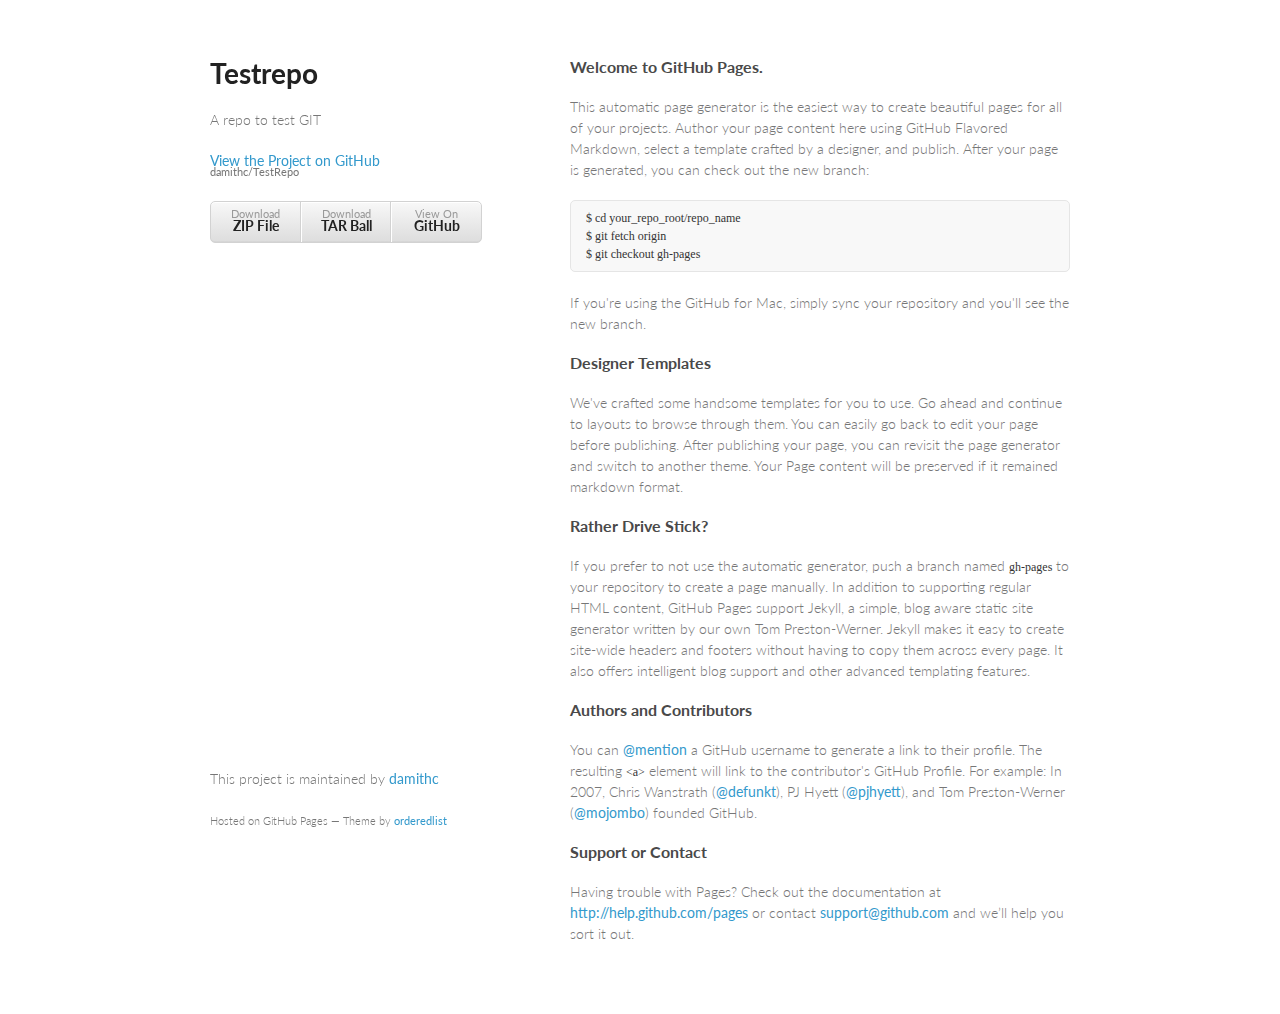
==== index.html @ 1657a9c9 "Create gh-pages branch via GitHub" ====
<!doctype html>
<html>
  <head>
    <meta charset="utf-8">
    <meta http-equiv="X-UA-Compatible" content="chrome=1">
    <title>Testrepo by damithc</title>

    <link rel="stylesheet" href="stylesheets/styles.css">
    <link rel="stylesheet" href="stylesheets/pygment_trac.css">
    <meta name="viewport" content="width=device-width, initial-scale=1, user-scalable=no">
    <!--[if lt IE 9]>
    <script src="//html5shiv.googlecode.com/svn/trunk/html5.js"></script>
    <![endif]-->
  </head>
  <body>
    <div class="wrapper">
      <header>
        <h1>Testrepo</h1>
        <p>A repo to test GIT</p>

        <p class="view"><a href="https://github.com/damithc/TestRepo">View the Project on GitHub <small>damithc/TestRepo</small></a></p>


        <ul>
          <li><a href="https://github.com/damithc/TestRepo/zipball/master">Download <strong>ZIP File</strong></a></li>
          <li><a href="https://github.com/damithc/TestRepo/tarball/master">Download <strong>TAR Ball</strong></a></li>
          <li><a href="https://github.com/damithc/TestRepo">View On <strong>GitHub</strong></a></li>
        </ul>
      </header>
      <section>
        <h3>
<a name="welcome-to-github-pages" class="anchor" href="#welcome-to-github-pages"><span class="octicon octicon-link"></span></a>Welcome to GitHub Pages.</h3>

<p>This automatic page generator is the easiest way to create beautiful pages for all of your projects. Author your page content here using GitHub Flavored Markdown, select a template crafted by a designer, and publish. After your page is generated, you can check out the new branch:</p>

<pre><code>$ cd your_repo_root/repo_name
$ git fetch origin
$ git checkout gh-pages
</code></pre>

<p>If you're using the GitHub for Mac, simply sync your repository and you'll see the new branch.</p>

<h3>
<a name="designer-templates" class="anchor" href="#designer-templates"><span class="octicon octicon-link"></span></a>Designer Templates</h3>

<p>We've crafted some handsome templates for you to use. Go ahead and continue to layouts to browse through them. You can easily go back to edit your page before publishing. After publishing your page, you can revisit the page generator and switch to another theme. Your Page content will be preserved if it remained markdown format.</p>

<h3>
<a name="rather-drive-stick" class="anchor" href="#rather-drive-stick"><span class="octicon octicon-link"></span></a>Rather Drive Stick?</h3>

<p>If you prefer to not use the automatic generator, push a branch named <code>gh-pages</code> to your repository to create a page manually. In addition to supporting regular HTML content, GitHub Pages support Jekyll, a simple, blog aware static site generator written by our own Tom Preston-Werner. Jekyll makes it easy to create site-wide headers and footers without having to copy them across every page. It also offers intelligent blog support and other advanced templating features.</p>

<h3>
<a name="authors-and-contributors" class="anchor" href="#authors-and-contributors"><span class="octicon octicon-link"></span></a>Authors and Contributors</h3>

<p>You can <a href="https://github.com/blog/821" class="user-mention">@mention</a> a GitHub username to generate a link to their profile. The resulting <code>&lt;a&gt;</code> element will link to the contributor's GitHub Profile. For example: In 2007, Chris Wanstrath (<a href="https://github.com/defunkt" class="user-mention">@defunkt</a>), PJ Hyett (<a href="https://github.com/pjhyett" class="user-mention">@pjhyett</a>), and Tom Preston-Werner (<a href="https://github.com/mojombo" class="user-mention">@mojombo</a>) founded GitHub.</p>

<h3>
<a name="support-or-contact" class="anchor" href="#support-or-contact"><span class="octicon octicon-link"></span></a>Support or Contact</h3>

<p>Having trouble with Pages? Check out the documentation at <a href="http://help.github.com/pages">http://help.github.com/pages</a> or contact <a href="mailto:support@github.com">support@github.com</a> and we’ll help you sort it out.</p>
      </section>
      <footer>
        <p>This project is maintained by <a href="https://github.com/damithc">damithc</a></p>
        <p><small>Hosted on GitHub Pages &mdash; Theme by <a href="https://github.com/orderedlist">orderedlist</a></small></p>
      </footer>
    </div>
    <script src="javascripts/scale.fix.js"></script>
    
  </body>
</html>
---- stylesheets/styles.css ----
@import url(https://fonts.googleapis.com/css?family=Lato:300italic,700italic,300,700);

body {
  padding:50px;
  font:14px/1.5 Lato, "Helvetica Neue", Helvetica, Arial, sans-serif;
  color:#777;
  font-weight:300;
}

h1, h2, h3, h4, h5, h6 {
  color:#222;
  margin:0 0 20px;
}

p, ul, ol, table, pre, dl {
  margin:0 0 20px;
}

h1, h2, h3 {
  line-height:1.1;
}

h1 {
  font-size:28px;
}

h2 {
  color:#393939;
}

h3, h4, h5, h6 {
  color:#494949;
}

a {
  color:#39c;
  font-weight:400;
  text-decoration:none;
}

a small {
  font-size:11px;
  color:#777;
  margin-top:-0.6em;
  display:block;
}

.wrapper {
  width:860px;
  margin:0 auto;
}

blockquote {
  border-left:1px solid #e5e5e5;
  margin:0;
  padding:0 0 0 20px;
  font-style:italic;
}

code, pre {
  font-family:Monaco, Bitstream Vera Sans Mono, Lucida Console, Terminal;
  color:#333;
  font-size:12px;
}

pre {
  padding:8px 15px;
  background: #f8f8f8;  
  border-radius:5px;
  border:1px solid #e5e5e5;
  overflow-x: auto;
}

table {
  width:100%;
  border-collapse:collapse;
}

th, td {
  text-align:left;
  padding:5px 10px;
  border-bottom:1px solid #e5e5e5;
}

dt {
  color:#444;
  font-weight:700;
}

th {
  color:#444;
}

img {
  max-width:100%;
}

header {
  width:270px;
  float:left;
  position:fixed;
}

header ul {
  list-style:none;
  height:40px;
  
  padding:0;
  
  background: #eee;
  background: -moz-linear-gradient(top, #f8f8f8 0%, #dddddd 100%);
  background: -webkit-gradient(linear, left top, left bottom, color-stop(0%,#f8f8f8), color-stop(100%,#dddddd));
  background: -webkit-linear-gradient(top, #f8f8f8 0%,#dddddd 100%);
  background: -o-linear-gradient(top, #f8f8f8 0%,#dddddd 100%);
  background: -ms-linear-gradient(top, #f8f8f8 0%,#dddddd 100%);
  background: linear-gradient(top, #f8f8f8 0%,#dddddd 100%);
  
  border-radius:5px;
  border:1px solid #d2d2d2;
  box-shadow:inset #fff 0 1px 0, inset rgba(0,0,0,0.03) 0 -1px 0;
  width:270px;
}

header li {
  width:89px;
  float:left;
  border-right:1px solid #d2d2d2;
  height:40px;
}

header ul a {
  line-height:1;
  font-size:11px;
  color:#999;
  display:block;
  text-align:center;
  padding-top:6px;
  height:40px;
}

strong {
  color:#222;
  font-weight:700;
}

header ul li + li {
  width:88px;
  border-left:1px solid #fff;
}

header ul li + li + li {
  border-right:none;
  width:89px;
}

header ul a strong {
  font-size:14px;
  display:block;
  color:#222;
}

section {
  width:500px;
  float:right;
  padding-bottom:50px;
}

small {
  font-size:11px;
}

hr {
  border:0;
  background:#e5e5e5;
  height:1px;
  margin:0 0 20px;
}

footer {
  width:270px;
  float:left;
  position:fixed;
  bottom:50px;
}

@media print, screen and (max-width: 960px) {
  
  div.wrapper {
    width:auto;
    margin:0;
  }
  
  header, section, footer {
    float:none;
    position:static;
    width:auto;
  }
  
  header {
    padding-right:320px;
  }
  
  section {
    border:1px solid #e5e5e5;
    border-width:1px 0;
    padding:20px 0;
    margin:0 0 20px;
  }
  
  header a small {
    display:inline;
  }
  
  header ul {
    position:absolute;
    right:50px;
    top:52px;
  }
}

@media print, screen and (max-width: 720px) {
  body {
    word-wrap:break-word;
  }
  
  header {
    padding:0;
  }
  
  header ul, header p.view {
    position:static;
  }
  
  pre, code {
    word-wrap:normal;
  }
}

@media print, screen and (max-width: 480px) {
  body {
    padding:15px;
  }
  
  header ul {
    display:none;
  }
}

@media print {
  body {
    padding:0.4in;
    font-size:12pt;
    color:#444;
  }
}
---- stylesheets/pygment_trac.css ----
.highlight  { background: #ffffff; }
.highlight .c { color: #999988; font-style: italic } /* Comment */
.highlight .err { color: #a61717; background-color: #e3d2d2 } /* Error */
.highlight .k { font-weight: bold } /* Keyword */
.highlight .o { font-weight: bold } /* Operator */
.highlight .cm { color: #999988; font-style: italic } /* Comment.Multiline */
.highlight .cp { color: #999999; font-weight: bold } /* Comment.Preproc */
.highlight .c1 { color: #999988; font-style: italic } /* Comment.Single */
.highlight .cs { color: #999999; font-weight: bold; font-style: italic } /* Comment.Special */
.highlight .gd { color: #000000; background-color: #ffdddd } /* Generic.Deleted */
.highlight .gd .x { color: #000000; background-color: #ffaaaa } /* Generic.Deleted.Specific */
.highlight .ge { font-style: italic } /* Generic.Emph */
.highlight .gr { color: #aa0000 } /* Generic.Error */
.highlight .gh { color: #999999 } /* Generic.Heading */
.highlight .gi { color: #000000; background-color: #ddffdd } /* Generic.Inserted */
.highlight .gi .x { color: #000000; background-color: #aaffaa } /* Generic.Inserted.Specific */
.highlight .go { color: #888888 } /* Generic.Output */
.highlight .gp { color: #555555 } /* Generic.Prompt */
.highlight .gs { font-weight: bold } /* Generic.Strong */
.highlight .gu { color: #800080; font-weight: bold; } /* Generic.Subheading */
.highlight .gt { color: #aa0000 } /* Generic.Traceback */
.highlight .kc { font-weight: bold } /* Keyword.Constant */
.highlight .kd { font-weight: bold } /* Keyword.Declaration */
.highlight .kn { font-weight: bold } /* Keyword.Namespace */
.highlight .kp { font-weight: bold } /* Keyword.Pseudo */
.highlight .kr { font-weight: bold } /* Keyword.Reserved */
.highlight .kt { color: #445588; font-weight: bold } /* Keyword.Type */
.highlight .m { color: #009999 } /* Literal.Number */
.highlight .s { color: #d14 } /* Literal.String */
.highlight .na { color: #008080 } /* Name.Attribute */
.highlight .nb { color: #0086B3 } /* Name.Builtin */
.highlight .nc { color: #445588; font-weight: bold } /* Name.Class */
.highlight .no { color: #008080 } /* Name.Constant */
.highlight .ni { color: #800080 } /* Name.Entity */
.highlight .ne { color: #990000; font-weight: bold } /* Name.Exception */
.highlight .nf { color: #990000; font-weight: bold } /* Name.Function */
.highlight .nn { color: #555555 } /* Name.Namespace */
.highlight .nt { color: #000080 } /* Name.Tag */
.highlight .nv { color: #008080 } /* Name.Variable */
.highlight .ow { font-weight: bold } /* Operator.Word */
.highlight .w { color: #bbbbbb } /* Text.Whitespace */
.highlight .mf { color: #009999 } /* Literal.Number.Float */
.highlight .mh { color: #009999 } /* Literal.Number.Hex */
.highlight .mi { color: #009999 } /* Literal.Number.Integer */
.highlight .mo { color: #009999 } /* Literal.Number.Oct */
.highlight .sb { color: #d14 } /* Literal.String.Backtick */
.highlight .sc { color: #d14 } /* Literal.String.Char */
.highlight .sd { color: #d14 } /* Literal.String.Doc */
.highlight .s2 { color: #d14 } /* Literal.String.Double */
.highlight .se { color: #d14 } /* Literal.String.Escape */
.highlight .sh { color: #d14 } /* Literal.String.Heredoc */
.highlight .si { color: #d14 } /* Literal.String.Interpol */
.highlight .sx { color: #d14 } /* Literal.String.Other */
.highlight .sr { color: #009926 } /* Literal.String.Regex */
.highlight .s1 { color: #d14 } /* Literal.String.Single */
.highlight .ss { color: #990073 } /* Literal.String.Symbol */
.highlight .bp { color: #999999 } /* Name.Builtin.Pseudo */
.highlight .vc { color: #008080 } /* Name.Variable.Class */
.highlight .vg { color: #008080 } /* Name.Variable.Global */
.highlight .vi { color: #008080 } /* Name.Variable.Instance */
.highlight .il { color: #009999 } /* Literal.Number.Integer.Long */

.type-csharp .highlight .k { color: #0000FF }
.type-csharp .highlight .kt { color: #0000FF }
.type-csharp .highlight .nf { color: #000000; font-weight: normal }
.type-csharp .highlight .nc { color: #2B91AF }
.type-csharp .highlight .nn { color: #000000 }
.type-csharp .highlight .s { color: #A31515 }
.type-csharp .highlight .sc { color: #A31515 }
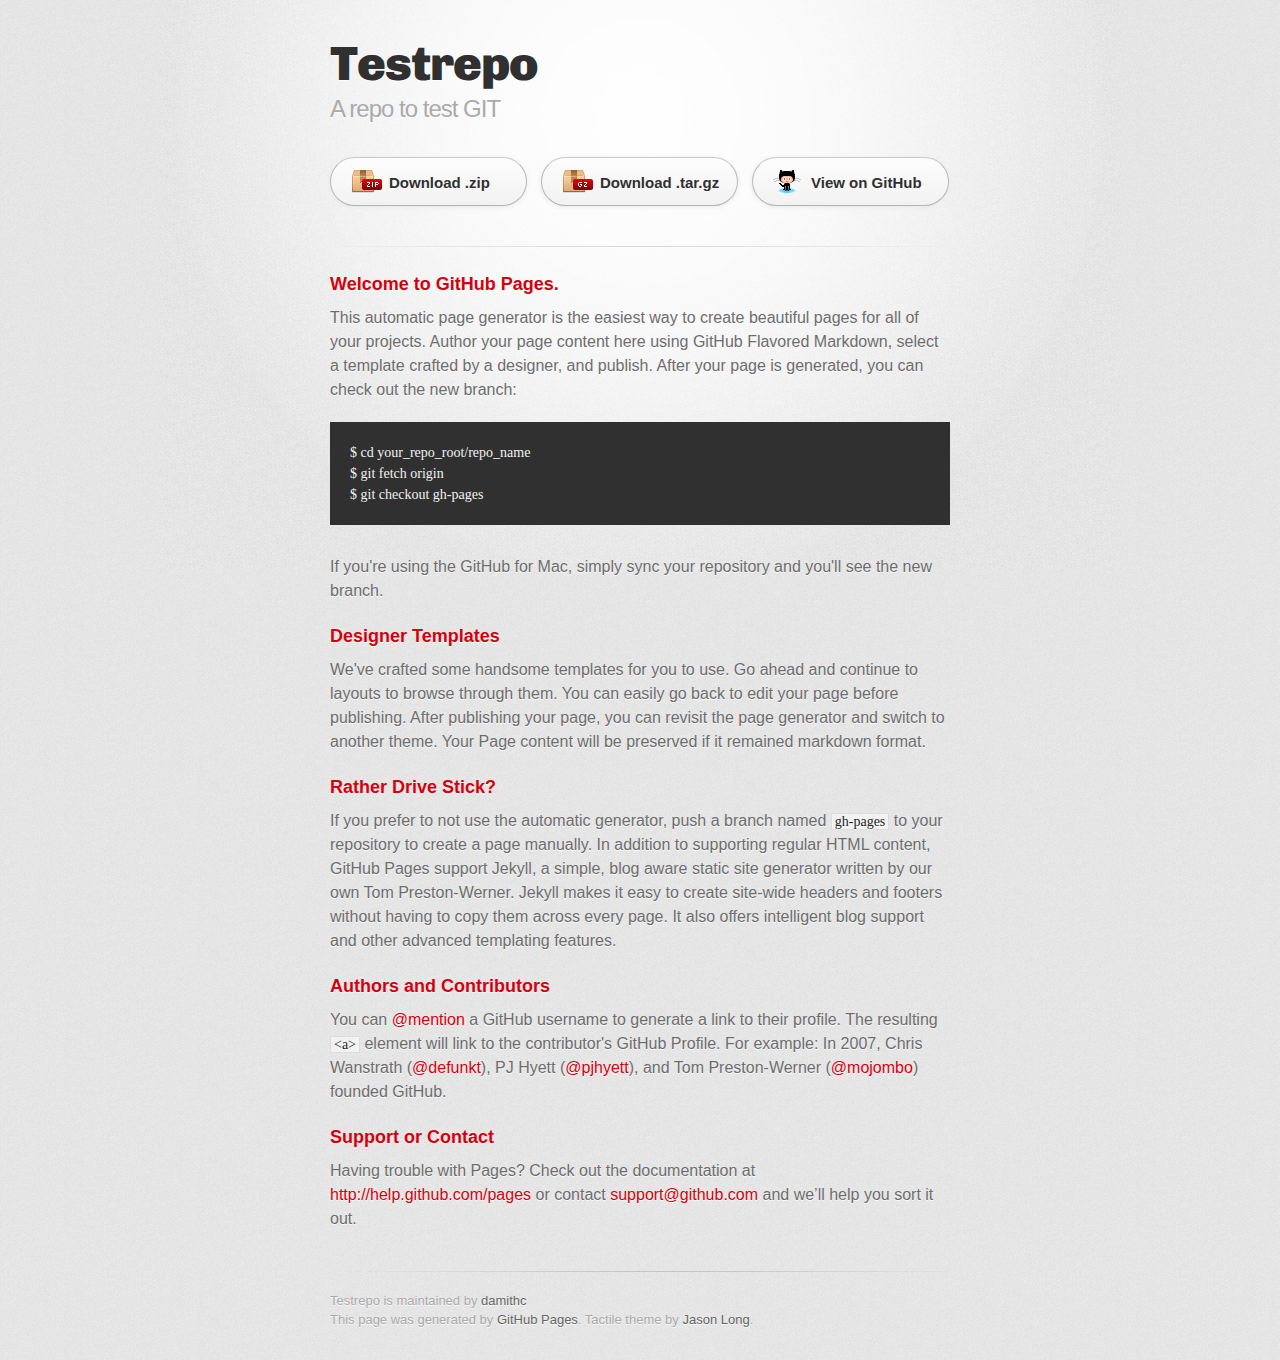
==== commit 516cfbc8: "Create gh-pages branch via GitHub" ====
--- a/index.html
+++ b/index.html
@@ -1,34 +1,37 @@
-<!doctype html>
+<!DOCTYPE html>
 <html>
   <head>
-    <meta charset="utf-8">
+    <meta charset='utf-8'>
     <meta http-equiv="X-UA-Compatible" content="chrome=1">
-    <title>Testrepo by damithc</title>
-
-    <link rel="stylesheet" href="stylesheets/styles.css">
-    <link rel="stylesheet" href="stylesheets/pygment_trac.css">
-    <meta name="viewport" content="width=device-width, initial-scale=1, user-scalable=no">
+    <link href='https://fonts.googleapis.com/css?family=Chivo:900' rel='stylesheet' type='text/css'>
+    <link rel="stylesheet" type="text/css" href="stylesheets/stylesheet.css" media="screen" />
+    <link rel="stylesheet" type="text/css" href="stylesheets/pygment_trac.css" media="screen" />
+    <link rel="stylesheet" type="text/css" href="stylesheets/print.css" media="print" />
     <!--[if lt IE 9]>
     <script src="//html5shiv.googlecode.com/svn/trunk/html5.js"></script>
     <![endif]-->
+    <title>Testrepo by damithc</title>
   </head>
+
   <body>
-    <div class="wrapper">
-      <header>
-        <h1>Testrepo</h1>
-        <p>A repo to test GIT</p>
+    <div id="container">
+      <div class="inner">
 
-        <p class="view"><a href="https://github.com/damithc/TestRepo">View the Project on GitHub <small>damithc/TestRepo</small></a></p>
+        <header>
+          <h1>Testrepo</h1>
+          <h2>A repo to test GIT</h2>
+        </header>
 
+        <section id="downloads" class="clearfix">
+          <a href="https://github.com/damithc/TestRepo/zipball/master" id="download-zip" class="button"><span>Download .zip</span></a>
+          <a href="https://github.com/damithc/TestRepo/tarball/master" id="download-tar-gz" class="button"><span>Download .tar.gz</span></a>
+          <a href="https://github.com/damithc/TestRepo" id="view-on-github" class="button"><span>View on GitHub</span></a>
+        </section>
 
-        <ul>
-          <li><a href="https://github.com/damithc/TestRepo/zipball/master">Download <strong>ZIP File</strong></a></li>
-          <li><a href="https://github.com/damithc/TestRepo/tarball/master">Download <strong>TAR Ball</strong></a></li>
-          <li><a href="https://github.com/damithc/TestRepo">View On <strong>GitHub</strong></a></li>
-        </ul>
-      </header>
-      <section>
-        <h3>
+        <hr>
+
+        <section id="main_content">
+          <h3>
 <a name="welcome-to-github-pages" class="anchor" href="#welcome-to-github-pages"><span class="octicon octicon-link"></span></a>Welcome to GitHub Pages.</h3>
 
 <p>This automatic page generator is the easiest way to create beautiful pages for all of your projects. Author your page content here using GitHub Flavored Markdown, select a template crafted by a designer, and publish. After your page is generated, you can check out the new branch:</p>
@@ -59,13 +62,15 @@
 <a name="support-or-contact" class="anchor" href="#support-or-contact"><span class="octicon octicon-link"></span></a>Support or Contact</h3>
 
 <p>Having trouble with Pages? Check out the documentation at <a href="http://help.github.com/pages">http://help.github.com/pages</a> or contact <a href="mailto:support@github.com">support@github.com</a> and we’ll help you sort it out.</p>
-      </section>
-      <footer>
-        <p>This project is maintained by <a href="https://github.com/damithc">damithc</a></p>
-        <p><small>Hosted on GitHub Pages &mdash; Theme by <a href="https://github.com/orderedlist">orderedlist</a></small></p>
-      </footer>
+        </section>
+
+        <footer>
+          Testrepo is maintained by <a href="https://github.com/damithc">damithc</a><br>
+          This page was generated by <a href="http://pages.github.com">GitHub Pages</a>. Tactile theme by <a href="https://twitter.com/jasonlong">Jason Long</a>.
+        </footer>
+
+        
+      </div>
     </div>
-    <script src="javascripts/scale.fix.js"></script>
-    
   </body>
 </html>--- a/stylesheets/stylesheet.css
+++ b/stylesheets/stylesheet.css
@@ -0,0 +1,371 @@
+/* http://meyerweb.com/eric/tools/css/reset/ 
+   v2.0 | 20110126
+   License: none (public domain)
+*/
+html, body, div, span, applet, object, iframe,
+h1, h2, h3, h4, h5, h6, p, blockquote, pre,
+a, abbr, acronym, address, big, cite, code,
+del, dfn, em, img, ins, kbd, q, s, samp,
+small, strike, strong, sub, sup, tt, var,
+b, u, i, center,
+dl, dt, dd, ol, ul, li,
+fieldset, form, label, legend,
+table, caption, tbody, tfoot, thead, tr, th, td,
+article, aside, canvas, details, embed, 
+figure, figcaption, footer, header, hgroup, 
+menu, nav, output, ruby, section, summary,
+time, mark, audio, video {
+	margin: 0;
+	padding: 0;
+	border: 0;
+	font-size: 100%;
+	font: inherit;
+	vertical-align: baseline;
+}
+/* HTML5 display-role reset for older browsers */
+article, aside, details, figcaption, figure, 
+footer, header, hgroup, menu, nav, section {
+	display: block;
+}
+body {
+	line-height: 1;
+}
+ol, ul {
+	list-style: none;
+}
+blockquote, q {
+	quotes: none;
+}
+blockquote:before, blockquote:after,
+q:before, q:after {
+	content: '';
+	content: none;
+}
+table {
+	border-collapse: collapse;
+	border-spacing: 0;
+}
+
+/* LAYOUT STYLES */
+body {
+  font-size: 1em;
+  line-height: 1.5; 
+  background: #e7e7e7 url(../images/body-bg.png) 0 0 repeat;
+  font-family: 'Helvetica Neue', Helvetica, Arial, serif;
+  text-shadow: 0 1px 0 rgba(255, 255, 255, 0.8);
+  color: #6d6d6d;
+}
+
+a {
+  color: #d5000d;
+}
+a:hover {
+  color: #c5000c;
+}
+
+header {
+  padding-top: 35px;
+  padding-bottom: 25px;
+}
+
+header h1 {
+  font-family: 'Chivo', 'Helvetica Neue', Helvetica, Arial, serif; font-weight: 900;
+  letter-spacing: -1px;
+  font-size: 48px;
+  color: #303030;
+  line-height: 1.2;
+}
+
+header h2 {
+  letter-spacing: -1px;
+  font-size: 24px;
+  color: #aaa;
+  font-weight: normal;
+  line-height: 1.3;
+}
+
+#container {
+  background: transparent url(../images/highlight-bg.jpg) 50% 0 no-repeat;
+  min-height: 595px;
+}
+
+.inner {
+  width: 620px;
+  margin: 0 auto;
+}
+
+#container .inner img {
+  max-width: 100%;
+}
+
+#downloads {
+  margin-bottom: 40px;
+}
+
+a.button {
+  -moz-border-radius: 30px;
+  -webkit-border-radius: 30px;                     
+  border-radius: 30px;
+  border-top: solid 1px #cbcbcb;
+  border-left: solid 1px #b7b7b7;
+  border-right: solid 1px #b7b7b7;
+  border-bottom: solid 1px #b3b3b3;
+  color: #303030;
+  line-height: 25px;
+  font-weight: bold;
+  font-size: 15px;
+  padding: 12px 8px 12px 8px;
+  display: block;
+  float: left;
+  width: 179px;
+  margin-right: 14px;  
+  background: #fdfdfd; /* Old browsers */
+  background: -moz-linear-gradient(top,  #fdfdfd 0%, #f2f2f2 100%); /* FF3.6+ */
+  background: -webkit-gradient(linear, left top, left bottom, color-stop(0%,#fdfdfd), color-stop(100%,#f2f2f2)); /* Chrome,Safari4+ */
+  background: -webkit-linear-gradient(top,  #fdfdfd 0%,#f2f2f2 100%); /* Chrome10+,Safari5.1+ */
+  background: -o-linear-gradient(top,  #fdfdfd 0%,#f2f2f2 100%); /* Opera 11.10+ */
+  background: -ms-linear-gradient(top,  #fdfdfd 0%,#f2f2f2 100%); /* IE10+ */
+  background: linear-gradient(top,  #fdfdfd 0%,#f2f2f2 100%); /* W3C */
+  filter: progid:DXImageTransform.Microsoft.gradient( startColorstr='#fdfdfd', endColorstr='#f2f2f2',GradientType=0 ); /* IE6-9 */
+  -webkit-box-shadow: 10px 10px 5px #888;
+  -moz-box-shadow: 10px 10px 5px #888;
+  box-shadow: 0px 1px 5px #e8e8e8;
+}
+a.button:hover {
+  border-top: solid 1px #b7b7b7;
+  border-left: solid 1px #b3b3b3;
+  border-right: solid 1px #b3b3b3;
+  border-bottom: solid 1px #b3b3b3;
+  background: #fafafa; /* Old browsers */
+  background: -moz-linear-gradient(top,  #fdfdfd 0%, #f6f6f6 100%); /* FF3.6+ */
+  background: -webkit-gradient(linear, left top, left bottom, color-stop(0%,#fdfdfd), color-stop(100%,#f6f6f6)); /* Chrome,Safari4+ */
+  background: -webkit-linear-gradient(top,  #fdfdfd 0%,#f6f6f6 100%); /* Chrome10+,Safari5.1+ */
+  background: -o-linear-gradient(top,  #fdfdfd 0%,#f6f6f6 100%); /* Opera 11.10+ */
+  background: -ms-linear-gradient(top,  #fdfdfd 0%,#f6f6f6 100%); /* IE10+ */
+  background: linear-gradient(top,  #fdfdfd 0%,#f6f6f6, 100%); /* W3C */
+  filter: progid:DXImageTransform.Microsoft.gradient( startColorstr='#fdfdfd', endColorstr='#f6f6f6',GradientType=0 ); /* IE6-9 */
+}
+
+a.button span {
+  padding-left: 50px;
+  display: block;
+  height: 23px;
+}
+
+#download-zip span {
+  background: transparent url(../images/zip-icon.png) 12px 50% no-repeat;
+}
+#download-tar-gz span {
+  background: transparent url(../images/tar-gz-icon.png) 12px 50% no-repeat;
+}
+#view-on-github span {
+  background: transparent url(../images/octocat-icon.png) 12px 50% no-repeat;
+}
+#view-on-github {
+  margin-right: 0;
+}
+
+code, pre {
+  font-family: Monaco, "Bitstream Vera Sans Mono", "Lucida Console", Terminal;
+  color: #222;
+  margin-bottom: 30px;
+  font-size: 14px;
+}
+
+code {
+  background-color: #f2f2f2;
+  border: solid 1px #ddd;
+  padding: 0 3px;
+}
+
+pre {
+  padding: 20px;
+  background: #303030;
+  color: #f2f2f2;
+  text-shadow: none;
+  overflow: auto;
+}
+pre code {
+  color: #f2f2f2;
+  background-color: #303030;
+  border: none;
+  padding: 0;
+}
+
+ul, ol, dl {
+  margin-bottom: 20px;
+}
+
+
+/* COMMON STYLES */
+
+hr {
+  height: 1px;
+  line-height: 1px;
+  margin-top: 1em;
+  padding-bottom: 1em;
+  border: none;
+  background: transparent url('../images/hr.png') 50% 0 no-repeat;
+}
+
+strong {
+  font-weight: bold;
+}
+
+em {
+  font-style: italic;
+}
+
+table {
+  width: 100%;
+  border: 1px solid #ebebeb;
+}
+
+th {
+  font-weight: 500;
+}
+
+td {
+  border: 1px solid #ebebeb;
+  text-align: center; 
+  font-weight: 300;
+}
+
+form {
+  background: #f2f2f2;
+  padding: 20px;
+  
+}
+
+
+/* GENERAL ELEMENT TYPE STYLES */
+
+h1 {
+  font-size: 32px;
+} 
+
+h2 {
+  font-size: 22px;
+  font-weight: bold;
+  color: #303030;
+  margin-bottom: 8px;
+} 
+
+h3 {
+  color: #d5000d;
+  font-size: 18px;
+  font-weight: bold;
+  margin-bottom: 8px;
+} 
+ 
+h4 {
+  font-size: 16px;
+  color: #303030;
+  font-weight: bold;
+} 
+
+h5 {
+  font-size: 1em;
+  color: #303030;
+} 
+
+h6 {
+  font-size: .8em;
+  color: #303030;
+} 
+
+p {
+  font-weight: 300;
+  margin-bottom: 20px;
+}
+ 
+a {
+  text-decoration: none;
+}
+
+p a {
+  font-weight: 400;
+}
+
+blockquote {
+  font-size: 1.6em;
+  border-left: 10px solid #e9e9e9;
+  margin-bottom: 20px;
+  padding: 0 0 0 30px;
+}
+
+ul li {
+  list-style: disc inside;
+  padding-left: 20px;
+}
+
+ol li {
+  list-style: decimal inside;
+  padding-left: 3px;
+}
+
+dl dt {
+  color: #303030;
+}
+
+footer {
+  background: transparent url('../images/hr.png') 0 0 no-repeat;
+  margin-top: 40px;
+  padding-top: 20px;
+  padding-bottom: 30px;
+  font-size: 13px;
+  color: #aaa;
+}
+
+footer a {
+  color: #666;
+}
+footer a:hover {
+  color: #444;
+}
+
+/* MISC */
+.clearfix:after {
+  clear: both;
+  content: '.';
+  display: block;
+  visibility: hidden;
+  height: 0;
+}
+
+.clearfix {display: inline-block;}
+* html .clearfix {height: 1%;}
+.clearfix {display: block;}
+
+/* #Media Queries
+================================================== */
+
+/* Smaller than standard 960 (devices and browsers) */
+@media only screen and (max-width: 959px) {}
+
+/* Tablet Portrait size to standard 960 (devices and browsers) */
+@media only screen and (min-width: 768px) and (max-width: 959px) {}
+
+/* All Mobile Sizes (devices and browser) */
+@media only screen and (max-width: 767px) {
+  header {
+    padding-top: 10px;
+    padding-bottom: 10px;
+  }
+  #downloads {
+    margin-bottom: 25px;
+  }
+  #download-zip, #download-tar-gz {
+    display: none;
+  }
+  .inner {
+    width: 94%;
+    margin: 0 auto;
+  }
+}
+
+/* Mobile Landscape Size to Tablet Portrait (devices and browsers) */
+@media only screen and (min-width: 480px) and (max-width: 767px) {}
+
+/* Mobile Portrait Size to Mobile Landscape Size (devices and browsers) */
+@media only screen and (max-width: 479px) {}
--- a/stylesheets/print.css
+++ b/stylesheets/print.css
@@ -0,0 +1,226 @@
+html, body, div, span, applet, object, iframe,
+h1, h2, h3, h4, h5, h6, p, blockquote, pre,
+a, abbr, acronym, address, big, cite, code,
+del, dfn, em, img, ins, kbd, q, s, samp,
+small, strike, strong, sub, sup, tt, var,
+b, u, i, center,
+dl, dt, dd, ol, ul, li,
+fieldset, form, label, legend,
+table, caption, tbody, tfoot, thead, tr, th, td,
+article, aside, canvas, details, embed, 
+figure, figcaption, footer, header, hgroup, 
+menu, nav, output, ruby, section, summary,
+time, mark, audio, video {
+  margin: 0;
+  padding: 0;
+  border: 0;
+  font-size: 100%;
+  font: inherit;
+  vertical-align: baseline;
+}
+/* HTML5 display-role reset for older browsers */
+article, aside, details, figcaption, figure, 
+footer, header, hgroup, menu, nav, section {
+  display: block;
+}
+body {
+  line-height: 1;
+}
+ol, ul {
+  list-style: none;
+}
+blockquote, q {
+  quotes: none;
+}
+blockquote:before, blockquote:after,
+q:before, q:after {
+  content: '';
+  content: none;
+}
+table {
+  border-collapse: collapse;
+  border-spacing: 0;
+}
+body {
+  font-size: 13px;
+  line-height: 1.5; 
+  font-family: 'Helvetica Neue', Helvetica, Arial, serif;
+  color: #000;
+}
+
+a {
+  color: #d5000d;
+  font-weight: bold;
+}
+
+header {
+  padding-top: 35px;
+  padding-bottom: 10px;
+}
+
+header h1 {
+  font-weight: bold;
+  letter-spacing: -1px;
+  font-size: 48px;
+  color: #303030;
+  line-height: 1.2;
+}
+
+header h2 {
+  letter-spacing: -1px;
+  font-size: 24px;
+  color: #aaa;
+  font-weight: normal;
+  line-height: 1.3;
+}
+#downloads {
+  display: none;
+}
+#main_content {
+  padding-top: 20px;
+}
+
+code, pre {
+  font-family: Monaco, "Bitstream Vera Sans Mono", "Lucida Console", Terminal;
+  color: #222;
+  margin-bottom: 30px;
+  font-size: 12px;
+}
+
+code {
+  padding: 0 3px;
+}
+
+pre {
+  border: solid 1px #ddd;
+  padding: 20px;
+  overflow: auto;
+}
+pre code {
+  padding: 0;
+}
+
+ul, ol, dl {
+  margin-bottom: 20px;
+}
+
+
+/* COMMON STYLES */
+
+table {
+  width: 100%;
+  border: 1px solid #ebebeb;
+}
+
+th {
+  font-weight: 500;
+}
+
+td {
+  border: 1px solid #ebebeb;
+  text-align: center; 
+  font-weight: 300;
+}
+
+form {
+  background: #f2f2f2;
+  padding: 20px;
+  
+}
+
+
+/* GENERAL ELEMENT TYPE STYLES */
+
+h1 {
+  font-size: 2.8em;
+} 
+
+h2 {
+  font-size: 22px;
+  font-weight: bold;
+  color: #303030;
+  margin-bottom: 8px;
+} 
+
+h3 {
+  color: #d5000d;
+  font-size: 18px;
+  font-weight: bold;
+  margin-bottom: 8px;
+} 
+ 
+h4 {
+  font-size: 16px;
+  color: #303030;
+  font-weight: bold;
+} 
+
+h5 {
+  font-size: 1em;
+  color: #303030;
+} 
+
+h6 {
+  font-size: .8em;
+  color: #303030;
+} 
+
+p {
+  font-weight: 300;
+  margin-bottom: 20px;
+}
+ 
+a {
+  text-decoration: none;
+}
+
+p a {
+  font-weight: 400;
+}
+
+blockquote {
+  font-size: 1.6em;
+  border-left: 10px solid #e9e9e9;
+  margin-bottom: 20px;
+  padding: 0 0 0 30px;
+}
+
+ul li {
+  list-style: disc inside;
+  padding-left: 20px;
+}
+
+ol li {
+  list-style: decimal inside;
+  padding-left: 3px;
+}
+
+dl dd {
+  font-style: italic;
+  font-weight: 100;
+}
+
+footer {
+  margin-top: 40px;
+  padding-top: 20px;
+  padding-bottom: 30px;
+  font-size: 13px;
+  color: #aaa;
+}
+
+footer a {
+  color: #666;
+}
+
+/* MISC */
+.clearfix:after {
+  clear: both;
+  content: '.';
+  display: block;
+  visibility: hidden;
+  height: 0;
+}
+
+.clearfix {display: inline-block;}
+* html .clearfix {height: 1%;}
+.clearfix {display: block;}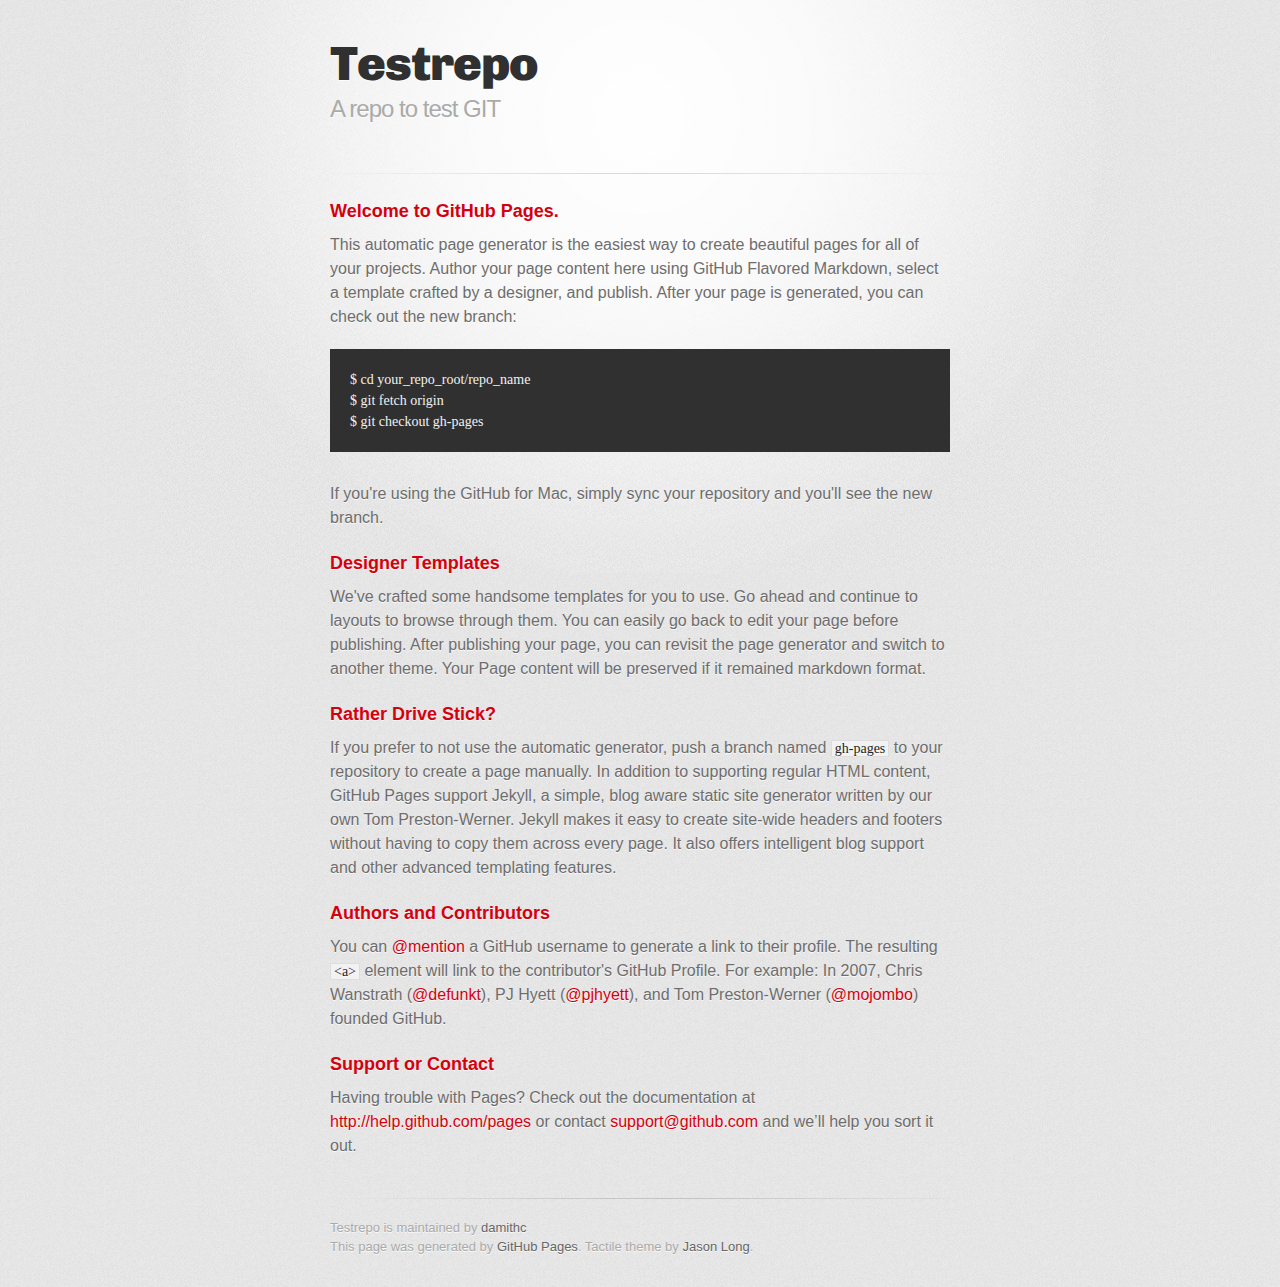
==== commit bc0555b8: "Removed download links" ====
--- a/index.html
+++ b/index.html
@@ -4,9 +4,9 @@
     <meta charset='utf-8'>
     <meta http-equiv="X-UA-Compatible" content="chrome=1">
     <link href='https://fonts.googleapis.com/css?family=Chivo:900' rel='stylesheet' type='text/css'>
-    <link rel="stylesheet" type="text/css" href="stylesheets/stylesheet.css" media="screen" />
-    <link rel="stylesheet" type="text/css" href="stylesheets/pygment_trac.css" media="screen" />
-    <link rel="stylesheet" type="text/css" href="stylesheets/print.css" media="print" />
+    <link rel="stylesheet" type="text/css" href="stylesheets/stylesheet.css" media="screen">
+    <link rel="stylesheet" type="text/css" href="stylesheets/github-dark.css" media="screen">
+    <link rel="stylesheet" type="text/css" href="stylesheets/print.css" media="print">
     <!--[if lt IE 9]>
     <script src="//html5shiv.googlecode.com/svn/trunk/html5.js"></script>
     <![endif]-->
@@ -22,17 +22,11 @@
           <h2>A repo to test GIT</h2>
         </header>
 
-        <section id="downloads" class="clearfix">
-          <a href="https://github.com/damithc/TestRepo/zipball/master" id="download-zip" class="button"><span>Download .zip</span></a>
-          <a href="https://github.com/damithc/TestRepo/tarball/master" id="download-tar-gz" class="button"><span>Download .tar.gz</span></a>
-          <a href="https://github.com/damithc/TestRepo" id="view-on-github" class="button"><span>View on GitHub</span></a>
-        </section>
-
         <hr>
 
         <section id="main_content">
           <h3>
-<a name="welcome-to-github-pages" class="anchor" href="#welcome-to-github-pages"><span class="octicon octicon-link"></span></a>Welcome to GitHub Pages.</h3>
+<a id="welcome-to-github-pages" class="anchor" href="#welcome-to-github-pages" aria-hidden="true"><span aria-hidden="true" class="octicon octicon-link"></span></a>Welcome to GitHub Pages.</h3>
 
 <p>This automatic page generator is the easiest way to create beautiful pages for all of your projects. Author your page content here using GitHub Flavored Markdown, select a template crafted by a designer, and publish. After your page is generated, you can check out the new branch:</p>
 
@@ -44,33 +38,33 @@
 <p>If you're using the GitHub for Mac, simply sync your repository and you'll see the new branch.</p>
 
 <h3>
-<a name="designer-templates" class="anchor" href="#designer-templates"><span class="octicon octicon-link"></span></a>Designer Templates</h3>
+<a id="designer-templates" class="anchor" href="#designer-templates" aria-hidden="true"><span aria-hidden="true" class="octicon octicon-link"></span></a>Designer Templates</h3>
 
 <p>We've crafted some handsome templates for you to use. Go ahead and continue to layouts to browse through them. You can easily go back to edit your page before publishing. After publishing your page, you can revisit the page generator and switch to another theme. Your Page content will be preserved if it remained markdown format.</p>
 
 <h3>
-<a name="rather-drive-stick" class="anchor" href="#rather-drive-stick"><span class="octicon octicon-link"></span></a>Rather Drive Stick?</h3>
+<a id="rather-drive-stick" class="anchor" href="#rather-drive-stick" aria-hidden="true"><span aria-hidden="true" class="octicon octicon-link"></span></a>Rather Drive Stick?</h3>
 
 <p>If you prefer to not use the automatic generator, push a branch named <code>gh-pages</code> to your repository to create a page manually. In addition to supporting regular HTML content, GitHub Pages support Jekyll, a simple, blog aware static site generator written by our own Tom Preston-Werner. Jekyll makes it easy to create site-wide headers and footers without having to copy them across every page. It also offers intelligent blog support and other advanced templating features.</p>
 
 <h3>
-<a name="authors-and-contributors" class="anchor" href="#authors-and-contributors"><span class="octicon octicon-link"></span></a>Authors and Contributors</h3>
+<a id="authors-and-contributors" class="anchor" href="#authors-and-contributors" aria-hidden="true"><span aria-hidden="true" class="octicon octicon-link"></span></a>Authors and Contributors</h3>
 
-<p>You can <a href="https://github.com/blog/821" class="user-mention">@mention</a> a GitHub username to generate a link to their profile. The resulting <code>&lt;a&gt;</code> element will link to the contributor's GitHub Profile. For example: In 2007, Chris Wanstrath (<a href="https://github.com/defunkt" class="user-mention">@defunkt</a>), PJ Hyett (<a href="https://github.com/pjhyett" class="user-mention">@pjhyett</a>), and Tom Preston-Werner (<a href="https://github.com/mojombo" class="user-mention">@mojombo</a>) founded GitHub.</p>
+<p>You can <a href="https://help.github.com/articles/basic-writing-and-formatting-syntax/#mentioning-users-and-teams" class="user-mention">@mention</a> a GitHub username to generate a link to their profile. The resulting <code>&lt;a&gt;</code> element will link to the contributor's GitHub Profile. For example: In 2007, Chris Wanstrath (<a href="https://github.com/defunkt" class="user-mention">@defunkt</a>), PJ Hyett (<a href="https://github.com/pjhyett" class="user-mention">@pjhyett</a>), and Tom Preston-Werner (<a href="https://github.com/mojombo" class="user-mention">@mojombo</a>) founded GitHub.</p>
 
 <h3>
-<a name="support-or-contact" class="anchor" href="#support-or-contact"><span class="octicon octicon-link"></span></a>Support or Contact</h3>
+<a id="support-or-contact" class="anchor" href="#support-or-contact" aria-hidden="true"><span aria-hidden="true" class="octicon octicon-link"></span></a>Support or Contact</h3>
 
 <p>Having trouble with Pages? Check out the documentation at <a href="http://help.github.com/pages">http://help.github.com/pages</a> or contact <a href="mailto:support@github.com">support@github.com</a> and we’ll help you sort it out.</p>
         </section>
 
         <footer>
           Testrepo is maintained by <a href="https://github.com/damithc">damithc</a><br>
-          This page was generated by <a href="http://pages.github.com">GitHub Pages</a>. Tactile theme by <a href="https://twitter.com/jasonlong">Jason Long</a>.
+          This page was generated by <a href="https://pages.github.com">GitHub Pages</a>. Tactile theme by <a href="https://twitter.com/jasonlong">Jason Long</a>.
         </footer>
 
         
       </div>
     </div>
   </body>
-</html>+</html>
--- a/stylesheets/stylesheet.css
+++ b/stylesheets/stylesheet.css
@@ -1,4 +1,4 @@
-/* http://meyerweb.com/eric/tools/css/reset/ 
+/* http://meyerweb.com/eric/tools/css/reset/
    v2.0 | 20110126
    License: none (public domain)
 */
@@ -11,19 +11,19 @@
 dl, dt, dd, ol, ul, li,
 fieldset, form, label, legend,
 table, caption, tbody, tfoot, thead, tr, th, td,
-article, aside, canvas, details, embed, 
-figure, figcaption, footer, header, hgroup, 
+article, aside, canvas, details, embed,
+figure, figcaption, footer, header, hgroup,
 menu, nav, output, ruby, section, summary,
 time, mark, audio, video {
+	padding: 0;
 	margin: 0;
-	padding: 0;
+	font: inherit;
+	font-size: 100%;
+	vertical-align: baseline;
 	border: 0;
-	font-size: 100%;
-	font: inherit;
-	vertical-align: baseline;
 }
 /* HTML5 display-role reset for older browsers */
-article, aside, details, figcaption, figure, 
+article, aside, details, figcaption, figure,
 footer, header, hgroup, menu, nav, section {
 	display: block;
 }
@@ -42,18 +42,18 @@
 	content: none;
 }
 table {
+	border-spacing: 0;
 	border-collapse: collapse;
-	border-spacing: 0;
 }
 
 /* LAYOUT STYLES */
 body {
+  font-family: 'Helvetica Neue', Helvetica, Arial, serif;
   font-size: 1em;
-  line-height: 1.5; 
+  line-height: 1.5;
+  color: #6d6d6d;
+  text-shadow: 0 1px 0 rgba(255, 255, 255, 0.8);
   background: #e7e7e7 url(../images/body-bg.png) 0 0 repeat;
-  font-family: 'Helvetica Neue', Helvetica, Arial, serif;
-  text-shadow: 0 1px 0 rgba(255, 255, 255, 0.8);
-  color: #6d6d6d;
 }
 
 a {
@@ -69,24 +69,24 @@
 }
 
 header h1 {
-  font-family: 'Chivo', 'Helvetica Neue', Helvetica, Arial, serif; font-weight: 900;
+  font-family: 'Chivo', 'Helvetica Neue', Helvetica, Arial, serif;
+  font-size: 48px; font-weight: 900;
+  line-height: 1.2;
+  color: #303030;
   letter-spacing: -1px;
-  font-size: 48px;
-  color: #303030;
-  line-height: 1.2;
 }
 
 header h2 {
-  letter-spacing: -1px;
   font-size: 24px;
-  color: #aaa;
   font-weight: normal;
   line-height: 1.3;
+  color: #aaa;
+  letter-spacing: -1px;
 }
 
 #container {
+  min-height: 595px;
   background: transparent url(../images/highlight-bg.jpg) 50% 0 no-repeat;
-  min-height: 595px;
 }
 
 .inner {
@@ -103,22 +103,15 @@
 }
 
 a.button {
-  -moz-border-radius: 30px;
-  -webkit-border-radius: 30px;                     
-  border-radius: 30px;
-  border-top: solid 1px #cbcbcb;
-  border-left: solid 1px #b7b7b7;
-  border-right: solid 1px #b7b7b7;
-  border-bottom: solid 1px #b3b3b3;
-  color: #303030;
-  line-height: 25px;
-  font-weight: bold;
-  font-size: 15px;
-  padding: 12px 8px 12px 8px;
   display: block;
   float: left;
   width: 179px;
-  margin-right: 14px;  
+  padding: 12px 8px 12px 8px;
+  margin-right: 14px;
+  font-size: 15px;
+  font-weight: bold;
+  line-height: 25px;
+  color: #303030;
   background: #fdfdfd; /* Old browsers */
   background: -moz-linear-gradient(top,  #fdfdfd 0%, #f2f2f2 100%); /* FF3.6+ */
   background: -webkit-gradient(linear, left top, left bottom, color-stop(0%,#fdfdfd), color-stop(100%,#f2f2f2)); /* Chrome,Safari4+ */
@@ -127,15 +120,18 @@
   background: -ms-linear-gradient(top,  #fdfdfd 0%,#f2f2f2 100%); /* IE10+ */
   background: linear-gradient(top,  #fdfdfd 0%,#f2f2f2 100%); /* W3C */
   filter: progid:DXImageTransform.Microsoft.gradient( startColorstr='#fdfdfd', endColorstr='#f2f2f2',GradientType=0 ); /* IE6-9 */
+  border-top: solid 1px #cbcbcb;
+  border-right: solid 1px #b7b7b7;
+  border-bottom: solid 1px #b3b3b3;
+  border-left: solid 1px #b7b7b7;
+  border-radius: 30px;
   -webkit-box-shadow: 10px 10px 5px #888;
   -moz-box-shadow: 10px 10px 5px #888;
   box-shadow: 0px 1px 5px #e8e8e8;
+  -moz-border-radius: 30px;
+  -webkit-border-radius: 30px;
 }
 a.button:hover {
-  border-top: solid 1px #b7b7b7;
-  border-left: solid 1px #b3b3b3;
-  border-right: solid 1px #b3b3b3;
-  border-bottom: solid 1px #b3b3b3;
   background: #fafafa; /* Old browsers */
   background: -moz-linear-gradient(top,  #fdfdfd 0%, #f6f6f6 100%); /* FF3.6+ */
   background: -webkit-gradient(linear, left top, left bottom, color-stop(0%,#fdfdfd), color-stop(100%,#f6f6f6)); /* Chrome,Safari4+ */
@@ -144,12 +140,16 @@
   background: -ms-linear-gradient(top,  #fdfdfd 0%,#f6f6f6 100%); /* IE10+ */
   background: linear-gradient(top,  #fdfdfd 0%,#f6f6f6, 100%); /* W3C */
   filter: progid:DXImageTransform.Microsoft.gradient( startColorstr='#fdfdfd', endColorstr='#f6f6f6',GradientType=0 ); /* IE6-9 */
+  border-top: solid 1px #b7b7b7;
+  border-right: solid 1px #b3b3b3;
+  border-bottom: solid 1px #b3b3b3;
+  border-left: solid 1px #b3b3b3;
 }
 
 a.button span {
-  padding-left: 50px;
   display: block;
   height: 23px;
+  padding-left: 50px;
 }
 
 #download-zip span {
@@ -166,30 +166,30 @@
 }
 
 code, pre {
+  margin-bottom: 30px;
   font-family: Monaco, "Bitstream Vera Sans Mono", "Lucida Console", Terminal;
+  font-size: 14px;
   color: #222;
-  margin-bottom: 30px;
-  font-size: 14px;
 }
 
 code {
+  padding: 0 3px;
   background-color: #f2f2f2;
   border: solid 1px #ddd;
-  padding: 0 3px;
 }
 
 pre {
   padding: 20px;
-  background: #303030;
+  overflow: auto;
   color: #f2f2f2;
   text-shadow: none;
-  overflow: auto;
+  background: #303030;
 }
 pre code {
+  padding: 0;
   color: #f2f2f2;
   background-color: #303030;
   border: none;
-  padding: 0;
 }
 
 ul, ol, dl {
@@ -201,11 +201,11 @@
 
 hr {
   height: 1px;
+  padding-bottom: 1em;
+  margin-top: 1em;
   line-height: 1px;
-  margin-top: 1em;
-  padding-bottom: 1em;
+  background: transparent url('../images/hr.png') 50% 0 no-repeat;
   border: none;
-  background: transparent url('../images/hr.png') 50% 0 no-repeat;
 }
 
 strong {
@@ -226,15 +226,15 @@
 }
 
 td {
+  font-weight: 300;
+  text-align: center;
   border: 1px solid #ebebeb;
-  text-align: center; 
-  font-weight: 300;
 }
 
 form {
+  padding: 20px;
   background: #f2f2f2;
-  padding: 20px;
-  
+
 }
 
 
@@ -242,43 +242,43 @@
 
 h1 {
   font-size: 32px;
-} 
+}
 
 h2 {
+  margin-bottom: 8px;
   font-size: 22px;
   font-weight: bold;
   color: #303030;
+}
+
+h3 {
   margin-bottom: 8px;
-} 
-
-h3 {
+  font-size: 18px;
+  font-weight: bold;
   color: #d5000d;
-  font-size: 18px;
-  font-weight: bold;
-  margin-bottom: 8px;
-} 
- 
+}
+
 h4 {
   font-size: 16px;
-  color: #303030;
-  font-weight: bold;
-} 
+  font-weight: bold;
+  color: #303030;
+}
 
 h5 {
   font-size: 1em;
   color: #303030;
-} 
+}
 
 h6 {
   font-size: .8em;
   color: #303030;
-} 
+}
 
 p {
+  margin-bottom: 20px;
   font-weight: 300;
-  margin-bottom: 20px;
-}
- 
+}
+
 a {
   text-decoration: none;
 }
@@ -288,19 +288,21 @@
 }
 
 blockquote {
+  padding: 0 0 0 30px;
+  margin-bottom: 20px;
   font-size: 1.6em;
   border-left: 10px solid #e9e9e9;
-  margin-bottom: 20px;
-  padding: 0 0 0 30px;
 }
 
 ul li {
-  list-style: disc inside;
+  list-style-position: inside;
+  list-style: disc;
   padding-left: 20px;
 }
 
 ol li {
-  list-style: decimal inside;
+  list-style-position: inside;
+  list-style: decimal;
   padding-left: 3px;
 }
 
@@ -309,12 +311,12 @@
 }
 
 footer {
-  background: transparent url('../images/hr.png') 0 0 no-repeat;
-  margin-top: 40px;
   padding-top: 20px;
   padding-bottom: 30px;
+  margin-top: 40px;
   font-size: 13px;
   color: #aaa;
+  background: transparent url('../images/hr.png') 0 0 no-repeat;
 }
 
 footer a {
@@ -326,11 +328,11 @@
 
 /* MISC */
 .clearfix:after {
+  display: block;
+  height: 0;
   clear: both;
+  visibility: hidden;
   content: '.';
-  display: block;
-  visibility: hidden;
-  height: 0;
 }
 
 .clearfix {display: inline-block;}
@@ -341,10 +343,10 @@
 ================================================== */
 
 /* Smaller than standard 960 (devices and browsers) */
-@media only screen and (max-width: 959px) {}
+@media only screen and (max-width: 959px) { }
 
 /* Tablet Portrait size to standard 960 (devices and browsers) */
-@media only screen and (min-width: 768px) and (max-width: 959px) {}
+@media only screen and (min-width: 768px) and (max-width: 959px) { }
 
 /* All Mobile Sizes (devices and browser) */
 @media only screen and (max-width: 767px) {
@@ -365,7 +367,7 @@
 }
 
 /* Mobile Landscape Size to Tablet Portrait (devices and browsers) */
-@media only screen and (min-width: 480px) and (max-width: 767px) {}
+@media only screen and (min-width: 480px) and (max-width: 767px) { }
 
 /* Mobile Portrait Size to Mobile Landscape Size (devices and browsers) */
-@media only screen and (max-width: 479px) {}
+@media only screen and (max-width: 479px) { }
--- a/stylesheets/github-dark.css
+++ b/stylesheets/github-dark.css
@@ -0,0 +1,116 @@
+/*
+   Copyright 2014 GitHub Inc.
+
+   Licensed under the Apache License, Version 2.0 (the "License");
+   you may not use this file except in compliance with the License.
+   You may obtain a copy of the License at
+
+       http://www.apache.org/licenses/LICENSE-2.0
+
+   Unless required by applicable law or agreed to in writing, software
+   distributed under the License is distributed on an "AS IS" BASIS,
+   WITHOUT WARRANTIES OR CONDITIONS OF ANY KIND, either express or implied.
+   See the License for the specific language governing permissions and
+   limitations under the License.
+
+*/
+
+.pl-c /* comment */ {
+  color: #969896;
+}
+
+.pl-c1      /* constant, markup.raw, meta.diff.header, meta.module-reference, meta.property-name, support, support.constant, support.variable, variable.other.constant */,
+.pl-s .pl-v /* string variable */ {
+  color: #0099cd;
+}
+
+.pl-e  /* entity */,
+.pl-en /* entity.name */ {
+  color: #9774cb;
+}
+
+.pl-s .pl-s1 /* string source */,
+.pl-smi      /* storage.modifier.import, storage.modifier.package, storage.type.java, variable.other, variable.parameter.function */ {
+  color: #ddd;
+}
+
+.pl-ent /* entity.name.tag */ {
+  color: #7bcc72;
+}
+
+.pl-k /* keyword, storage, storage.type */ {
+  color: #cc2372;
+}
+
+.pl-pds              /* punctuation.definition.string, string.regexp.character-class */,
+.pl-s                /* string */,
+.pl-s .pl-pse .pl-s1 /* string punctuation.section.embedded source */,
+.pl-sr               /* string.regexp */,
+.pl-sr .pl-cce       /* string.regexp constant.character.escape */,
+.pl-sr .pl-sra       /* string.regexp string.regexp.arbitrary-repitition */,
+.pl-sr .pl-sre       /* string.regexp source.ruby.embedded */ {
+  color: #3c66e2;
+}
+
+.pl-v /* variable */ {
+  color: #fb8764;
+}
+
+.pl-id /* invalid.deprecated */ {
+  color: #e63525;
+}
+
+.pl-ii /* invalid.illegal */ {
+  background-color: #e63525;
+  color: #f8f8f8;
+}
+
+.pl-sr .pl-cce /* string.regexp constant.character.escape */ {
+  color: #7bcc72;
+  font-weight: bold;
+}
+
+.pl-ml /* markup.list */ {
+  color: #c26b2b;
+}
+
+.pl-mh        /* markup.heading */,
+.pl-mh .pl-en /* markup.heading entity.name */,
+.pl-ms        /* meta.separator */ {
+  color: #264ec5;
+  font-weight: bold;
+}
+
+.pl-mq /* markup.quote */ {
+  color: #00acac;
+}
+
+.pl-mi /* markup.italic */ {
+  color: #ddd;
+  font-style: italic;
+}
+
+.pl-mb /* markup.bold */ {
+  color: #ddd;
+  font-weight: bold;
+}
+
+.pl-md /* markup.deleted, meta.diff.header.from-file */ {
+  background-color: #ffecec;
+  color: #bd2c00;
+}
+
+.pl-mi1 /* markup.inserted, meta.diff.header.to-file */ {
+  background-color: #eaffea;
+  color: #55a532;
+}
+
+.pl-mdr /* meta.diff.range */ {
+  color: #9774cb;
+  font-weight: bold;
+}
+
+.pl-mo /* meta.output */ {
+  color: #264ec5;
+}
+
--- a/stylesheets/print.css
+++ b/stylesheets/print.css
@@ -7,19 +7,19 @@
 dl, dt, dd, ol, ul, li,
 fieldset, form, label, legend,
 table, caption, tbody, tfoot, thead, tr, th, td,
-article, aside, canvas, details, embed, 
-figure, figcaption, footer, header, hgroup, 
+article, aside, canvas, details, embed,
+figure, figcaption, footer, header, hgroup,
 menu, nav, output, ruby, section, summary,
 time, mark, audio, video {
+  padding: 0;
   margin: 0;
-  padding: 0;
+  font: inherit;
+  font-size: 100%;
+  vertical-align: baseline;
   border: 0;
-  font-size: 100%;
-  font: inherit;
-  vertical-align: baseline;
 }
 /* HTML5 display-role reset for older browsers */
-article, aside, details, figcaption, figure, 
+article, aside, details, figcaption, figure,
 footer, header, hgroup, menu, nav, section {
   display: block;
 }
@@ -38,19 +38,19 @@
   content: none;
 }
 table {
+  border-spacing: 0;
   border-collapse: collapse;
-  border-spacing: 0;
 }
 body {
+  font-family: 'Helvetica Neue', Helvetica, Arial, serif;
   font-size: 13px;
-  line-height: 1.5; 
-  font-family: 'Helvetica Neue', Helvetica, Arial, serif;
+  line-height: 1.5;
   color: #000;
 }
 
 a {
+  font-weight: bold;
   color: #d5000d;
-  font-weight: bold;
 }
 
 header {
@@ -59,19 +59,19 @@
 }
 
 header h1 {
-  font-weight: bold;
+  font-size: 48px;
+  font-weight: bold;
+  line-height: 1.2;
+  color: #303030;
   letter-spacing: -1px;
-  font-size: 48px;
-  color: #303030;
-  line-height: 1.2;
 }
 
 header h2 {
-  letter-spacing: -1px;
   font-size: 24px;
-  color: #aaa;
   font-weight: normal;
   line-height: 1.3;
+  color: #aaa;
+  letter-spacing: -1px;
 }
 #downloads {
   display: none;
@@ -81,10 +81,10 @@
 }
 
 code, pre {
+  margin-bottom: 30px;
   font-family: Monaco, "Bitstream Vera Sans Mono", "Lucida Console", Terminal;
+  font-size: 12px;
   color: #222;
-  margin-bottom: 30px;
-  font-size: 12px;
 }
 
 code {
@@ -92,9 +92,9 @@
 }
 
 pre {
-  border: solid 1px #ddd;
   padding: 20px;
   overflow: auto;
+  border: solid 1px #ddd;
 }
 pre code {
   padding: 0;
@@ -117,15 +117,15 @@
 }
 
 td {
+  font-weight: 300;
+  text-align: center;
   border: 1px solid #ebebeb;
-  text-align: center; 
-  font-weight: 300;
 }
 
 form {
+  padding: 20px;
   background: #f2f2f2;
-  padding: 20px;
-  
+
 }
 
 
@@ -133,43 +133,43 @@
 
 h1 {
   font-size: 2.8em;
-} 
+}
 
 h2 {
+  margin-bottom: 8px;
   font-size: 22px;
   font-weight: bold;
   color: #303030;
+}
+
+h3 {
   margin-bottom: 8px;
-} 
-
-h3 {
+  font-size: 18px;
+  font-weight: bold;
   color: #d5000d;
-  font-size: 18px;
-  font-weight: bold;
-  margin-bottom: 8px;
-} 
- 
+}
+
 h4 {
   font-size: 16px;
-  color: #303030;
-  font-weight: bold;
-} 
+  font-weight: bold;
+  color: #303030;
+}
 
 h5 {
   font-size: 1em;
   color: #303030;
-} 
+}
 
 h6 {
   font-size: .8em;
   color: #303030;
-} 
+}
 
 p {
+  margin-bottom: 20px;
   font-weight: 300;
-  margin-bottom: 20px;
-}
- 
+}
+
 a {
   text-decoration: none;
 }
@@ -179,19 +179,21 @@
 }
 
 blockquote {
+  padding: 0 0 0 30px;
+  margin-bottom: 20px;
   font-size: 1.6em;
   border-left: 10px solid #e9e9e9;
-  margin-bottom: 20px;
-  padding: 0 0 0 30px;
 }
 
 ul li {
-  list-style: disc inside;
+  list-style-position: inside;
+  list-style: disc;
   padding-left: 20px;
 }
 
 ol li {
-  list-style: decimal inside;
+  list-style-position: inside;
+  list-style: decimal;
   padding-left: 3px;
 }
 
@@ -201,9 +203,9 @@
 }
 
 footer {
-  margin-top: 40px;
   padding-top: 20px;
   padding-bottom: 30px;
+  margin-top: 40px;
   font-size: 13px;
   color: #aaa;
 }
@@ -214,13 +216,13 @@
 
 /* MISC */
 .clearfix:after {
+  display: block;
+  height: 0;
   clear: both;
+  visibility: hidden;
   content: '.';
-  display: block;
-  visibility: hidden;
-  height: 0;
 }
 
 .clearfix {display: inline-block;}
 * html .clearfix {height: 1%;}
-.clearfix {display: block;}+.clearfix {display: block;}
